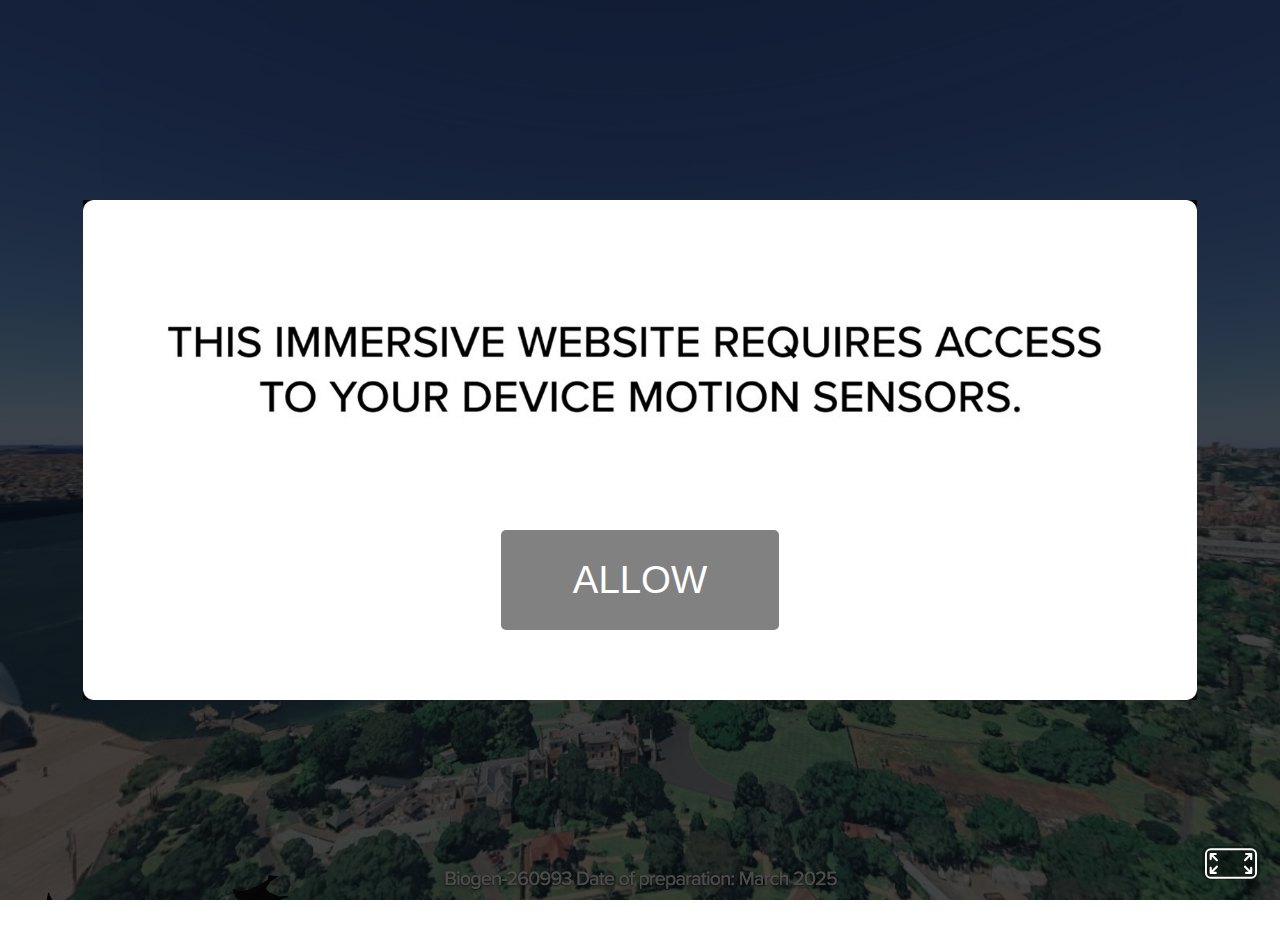
==== index.html @ e9b4d369 "01" ====
<html>

<head>
    <!-- <script src="https://aframe.io/releases/1.6.0/aframe.min.js"></script> -->
    <meta name="viewport" content="width=device-width, initial-scale=1, minimum-scale=1, maximum-scale=1, user-scalable=no">

    <script src="script/aframe160.min.js"></script>
    <script src="script/aframe-extra.min.js"></script>
    <script src="script/html2canvas.min.js"></script>

    <!-- <script src="script/aframe-html-shader-baba.js"></script> -->
    <link rel="stylesheet" href="styles.css">
    <link rel="stylesheet" href="record-style.css" />
    <script data-goatcounter="https://biogen.goatcounter.com/count"
    async src="//gc.zgo.at/count.js"></script>

</head>

<body style='margin : 0px; overflow: hidden;'>
    
    <!-- <script src="script/password.js"></script> -->


    <div id="popup-bg" class="flex">
        <div id="popup" class="flex">
            <img src="assets/popup.jpeg" alt=""></img>
            <button id="popup-btn" class="button">ALLOW</button>
        </div>
    </div>

    <div id="ortho" class="ortho">


        <div id="INTRO" class="flex ">
            <img class="screens intro" src="assets/text_intro.png" alt="" onclick="">
            <img class="screens intro hidden" src="assets/text_record.png" alt="">
        </div>


        <div id="GAME" class="flex hidden">
            <img id="screen_lookat" class="screens lookat hidden" src="assets/text_lookat.png" alt="">
            <img id="screen_recenter" class="screens lookat hidden" src="assets/text_recenter.png" alt="">
            <div id="only-down" class="flex hidden">
                <img id="screen_missed" class="screens missed hidden" src="assets/text_missed.png" alt="">
                <img id="fleche_green" class="fleches" src="assets/fleche_green.png" alt="">
                <img id="fleche_orange_l" class="fleches" src="assets/fleche_orange_l.png" alt="">
                <img id="fleche_orange_r" class="fleches" src="assets/fleche_orange_r.png" alt="">
                <span id="steps" class="steps">0</span>
            </div>
        </div>


        <div id="OUTRO" class="flex ">
            <img id="screen_gameover" class="screens gameover" src="assets/text_gameover.png" alt="">
            <img id="screen_iwalked" class="screens gameover hidden" src="assets/text_iwalked.png" alt="">
            <span id="steps-outro" class="steps">0 STEPS</span>
            <div id="gameover-buttons">
                <span id="cta" class="button">SHARE YOUR EXPERIENCE</span>
                <span id="learn" class="button"><a href="https://biogenlinc.com/thinkFA">LEARN MORE ABOUT FA</a></span>
            </div>
            <div id="policy" class="hidden">Learn more about FA on <a target="_blank" href="https://myfajourney.eu/en/">biogenlinc.com/thinkFA</a></div>
            <!-- <div id="cta" class="button">CLICK TO SHARE YOUR EXPERIENCE</div> -->
        </div>
        <div id="SHARE" class="flex hidden">
            <!-- <div id="share-title"><b>THIS IS WHAT IS FEELS LIKE TO HAVE FREIDREICH ATAXIA</b></div> -->
        </div>

        <img id="mention" src="assets/text_mentions.png" alt="">
        <div class="logs hidden">
            <!-- <div>acc_x <span id="acc_x">0.00</span></div> -->
            <!-- <div>acc_y <span id="acc_y">0.00</span></div> -->
            <!-- <div>acc_z <span id="acc_z">0.00</span></div> -->
            <!-- <br> -->
            <!-- <div>agr_x <span id="agr_x">0.00</span></div> -->
            <!-- <div>agr_y <span id="agr_y">0.00</span></div> -->
            <!-- <div>agr_z <span id="agr_z">0.00</span></div> -->
            <!-- <br> -->
            <div>rot_x <span id="rot_x">0.00</span></div>
            <div>rot_y <span id="rot_y">0.00</span></div>
            <div>rot_z <span id="rot_z">0.00</span></div>
            <!-- <br> -->
            <!-- <div>agrY0 <span id="agrY0">0.00</span></div> -->
            <!-- <div>agrY1 <span id="agrY1">0.00</span></div> -->
            <!-- <div>diff <span id="diff">0.00</span></div> -->
            <!-- <div> <span id="dirVec"></span></div> -->
            <!-- <div> <span id="upVec"></span></div> -->
            <div> <span id="dirVecCam"></span></div>
            <div> <span id="upVecCam"></span></div>
            <div> <span id="angleXZ"></span></div>
            <div>step <span id="step">0.00</span></div>
        </div>
    </div>







    <!-- ------------------ -->
    <!-- ------------------ -->
    <!------ A-FRAME --------->
    <!-- ------------------ -->
    <!-- ------------------ -->
    <a-scene device-orientation-permission-ui="enabled: false" debug="true" align-world>
        <a-assets>
            <img id="sky-champ-elizee" src="assets/champ-elizee.jpg">
            <img id="sky-opera-sidney" src="assets/opera-sidney.jpg">
            <img id="sky-empire-state" src="assets/empire-state.jpg">
            <img id="tex_slack" src="assets/slack.png">
            <img id="mask" src="assets/mask.png">
            <a-asset-item id="birds" src="assets/birds.glb"></a-asset-item>
        </a-assets>
        <a-camera></a-camera>

        <!-- Camera Feed -->
        <!-- <a-entity camera-feed></a-entity> -->

        <!-- <a-plane position="0 1.6 -1" scale="0.97 1.67 0" material="shader: html; target: #htmlElement; ratio: height; transparent: true; side: double;"></a-plane> -->

        <a-entity id="world">
            <a-plane id="slack" visible="false" src="#tex_slack" position="0 0 -4" rotation="-90 0 0" scale="0.03 20 1" width="4" height="4" forward-vector></a-plane>
        </a-entity>
        <a-entity rotation="-2 0 0" position="0 0 -3" animation="property: rotation; to: 2 0 0; dur: 1500; easing: easeInOutSine; loop: true; dir: alternate">
            <a-entity animation="property: rotation; to: 0 359 0; dur: 5000; easing: linear; loop: true; ">
                <a-entity gltf-model="#birds" scale="1 1 1" rotation="0 90 0" position="0 -3 -5" animation-mixer></a-entity>
            </a-entity>
            <a-sky src="#sky-champ-elizee" class="skys" visible="false"></a-sky>
            <a-sky src="#sky-opera-sidney" class="skys" visible="false"></a-sky>
            <a-sky src="#sky-empire-state" class="skys" visible="false"></a-sky>

        </a-entity>

    </a-scene>


    <!-- CAMERA FEED  -->
    <video id="video-camera-feed" autoplay muted playsinline class="hidden"></video>


    <!-- Preview Section -->
    <div id="container-record" class="container-record " style="opacity: 0;">
        <section id="preview-part" class="preview-part">
            <img src="assets/spin.gif" alt="loading" class="spin-loading" style="display: none" />
            <div class="preview">
                <!-- Video Progress Bar -->
                <div class="progress-parent">
                    <div class="video-progress-bar-sudo">
                        <div class="video-progress-bar" id="videoProgressBar"></div>
                    </div>
                </div>
                <!-- Preview Image or Canvas -->
                <img src="" alt="Preview Image" id="preview-img" class="preview-img" />
                <canvas id="videoCanvas" class="video-canvas"></canvas>
            </div>
            <!-- Control Bar -->
            <div class="controls">
                <!-- Back Button -->
                <img src="assets/back.png" alt="Back" class="back-btn" id="backButton" />
                <!-- Action Button will be dynamically added here -->
            </div>
        </section>

        <!-- Capture Section -->
        <section id="canvas-part" class="canvas-part">
            <!-- Progress Bar -->
            <div class="progress-bar" id="progressBar"></div>
            <!-- Canvas -->
            <!-- <canvas id="canvas" class="active"></canvas> -->

            <!-- Capture Button with SVG -->
            <div id="captureButton" class="capture-btn">
                <svg id="progressRing" class="progress-ring" xmlns="http://www.w3.org/2000/svg">
                    <circle class="outer-circle" stroke="rgba(255, 255, 255,0.9)" stroke-width="3" fill="none" />
                    <circle class="progress-ring__circle" stroke="rgb(255, 0, 0)" stroke-width="3" fill="none" />
                    <circle class="inner-circle" fill="rgba(255, 255, 255,0.9)" />
                </svg>
            </div>
        </section>
    </div>


    <!-- <button id="captureBtn" style="position: absolute;z-index: 3;top: 0;">Export as Image2</button> -->

    <script src="https://html2canvas.hertzen.com/dist/html2canvas.min.js"></script>
    <script>

        //     // Enable the button after the scene is loaded
        //     document.getElementById('captureBtn').addEventListener('click', captureAll);


        //     async function captureAll() {
        //         let screenshot = document.querySelector('a-scene').components.screenshot
        //         screenshot.data.width = window.innerWidth;
        //         screenshot.data.height = window.innerHeight;
        //         let canvasGL = screenshot.getCanvas('perspective')
        //         let canvasDom = await html2canvas(document.body, { width: 1201, height: 1192, backgroundColor: null, scale: 1 });
        //         mergeImages(canvasGL.toDataURL(), canvasDom.toDataURL());
        //     }

        //     // Helper function to download the image
        //     function downloadImage(dataUrl, fileName) {
        //         const link = document.createElement("a");
        //         link.href = dataUrl;
        //         link.download = fileName;
        //         link.click();
        //     }
        //     function mergeImages(dataUrl1, dataUrl2) {
        //         // Create a canvas element dynamically
        //         const canvas = document.createElement('canvas');
        //         const context = canvas.getContext('2d');

        //         // Create image objects
        //         const drawing1 = new Image();
        //         drawing1.src = dataUrl1;
        //         const drawing2 = new Image();
        //         drawing2.src = dataUrl2;

        //         // Wait for both images to load before drawing
        //         let imagesLoaded = 0;
        //         function checkImagesLoaded() {
        //             imagesLoaded++;
        //             if (imagesLoaded === 2) {
        //                 // Set canvas size to match the first image (or adjust as needed)
        //                 canvas.width = window.innerWidth;
        //                 canvas.height = window.innerHeight;

        //                 // Draw both images onto the canvas
        //                 context.drawImage(drawing1, 0, 0);
        //                 context.drawImage(drawing2, 0, 0);

        //                 // Automatically download the merged image
        //                 const mergedImage = canvas.toDataURL("image/png");
        //                 const link = document.createElement('a');
        //                 link.href = mergedImage;
        //                 link.download = 'merged-image.png';
        //                 link.click();
        //             }
        //         }

        //         // Load event listeners for both images
        //         drawing1.onload = checkImagesLoaded;
        //         drawing2.onload = checkImagesLoaded;
        //     }
        // </script>


    <!-- External Scripts -->
    <script src="script/resizeSvg.js"></script>
    <script src="script/start-filter.js"></script>
    <script src="script/compteur-pas.js"></script>


    <script src="script/recordAPI.js"></script>
    <script src="script/recordScript.js"></script>
    <script src="components/component-forward-vector.js"></script>
    <script src="components/component-align-world.js"></script>
    <script src="components/component-camera-feed.js"></script>

</body>

</html>
---- styles.css ----
.ortho {
    z-index: 1;
    position: absolute;
    width: 100%;
    height: 100%;
    display: flex;
    align-items: center;
    justify-content: center;
    /* pointer-events: none; */
}

.logs {
    position: absolute;
    background-color: rgba(217, 217, 217, 0.9);
    padding: 30px;
    top: 0;
}

.flex {
    display: flex;
    align-items: center;
    justify-content: center;
    /* height: 100%; */
    /* width: 100%; */
    flex-direction: column;
}

.screens {
    position: absolute;
    height: 110%;

}

.fleches {
    position: absolute;
    height: 40% !important;
    width: auto;
    top: 20%;
}

#fleche_orange_l {
    opacity: 0
}

#fleche_orange_r {
    opacity: 0
}

.steps {

    font-size: 3.5rem;
    font-family: sans-serif;
    font-weight: bolder;
    letter-spacing: -0.3rem;
    position: absolute;
    top: 38%;
}

#steps {
    color: #35C21E;
}

#steps-outro {
    color: white !important;
    position: relative;
    top: 5px;
    letter-spacing: -0.2rem;
    font-size: 3rem !important;
}


.hidden {
    display: none !important;
}

#mention {
    position: absolute;
    bottom: 5;
    width: 60%;
    max-width: 400px;
}

#popup-bg {
    width: 100%;
    height: 100%;
    position: absolute;
    z-index: 3;
    background-color: rgba(0, 0, 0, 0.7);
}

#popup {
    width: 87%;
    position: absolute;
    z-index: 3;
}

#popup img {
    width: 100%;
}

.button{
    border-radius: 5px;
    background-color: #818181;
    width: 50%;
    height: 20%;
    color: white;
    font-size: 3vw;
    border-color: #818181;
    padding: 0;
    border: none;
    padding: 0.6rem
}
#popup-btn {
    position: absolute;
    top: 66%;
    /* border-radius: 3px; */
    /* background-color: #818181; */
    width: 25%;
    height: 20%;
    /* color: white; */
    /* font-size: 3vw; */
    /* border-color: #818181; */
    /* padding: 0; */
    /* border: none; */
}
#policy{
    width: 50%;
    position: absolute;
    top:70%;
    background-color: #a0a0a07d;
    border-radius: 8px;
    text-align: center;
    color: white;
    border-color: white;
    border : 2px solid;
    padding: 10px;
}
#cta{
    /* width: 45%;
    height: 25px;
    position: absolute;
    bottom:15%;
    padding: 10px; */
    /* background-color: #a0a0a07d; */
    /* border-radius: 8px;
    text-align: center; */
    /* color: white; */
    /* border-color: white; */
    /* border : 2px solid;/ */
    /* padding: 10px; */
    /* font-weight: bold; */
}
#share-title{
    /* width: 100%; */
    margin: 10%;
    position: absolute;
    top:20%;
    left: 0px;
    background-color: #a0a0a07d;
    border-radius: 8px;
    text-align: center;
    color: white;
    border-color: white;
    border : 2px solid;
    padding: 10px;
}
a{
    color: white;
}

#video-camera-feed {
    position: fixed;
    top: 0;
    left: 0;
    width: 100%;
    height: 100%;
    object-fit: cover;
    z-index: 2;
    opacity: 0.9;
    pointer-events: none;
    -webkit-mask-image: url(assets/mask.png);
    mask-image: url(assets/mask.png);
    -webkit-mask-size: cover;
    mask-size: cover;
    -webkit-mask-repeat: no-repeat;
    mask-repeat: no-repeat;
    -webkit-mask-position: center;
    mask-position: center;
}

#INTRO{
    /* pointer-events: none; */
}
#GAME{
    /* pointer-events: none; */
}
#OUTRO{
    z-index: 5;
    /* pointer-events: auto; */
}
#gameover-buttons{
    position: absolute;
    bottom: 30%;
}
---- record-style.css ----
/* CSS Variables for consistency */
:root {
    --bg-color: #000;
    --border-radius: 20px;
    --transition-speed: 0.5s;
    --control-size: 90px;
    --button-color: orangered;
    --button-shadow: rgba(0, 0, 0, 0.3);
    --progress-bar-height: 2px;
  }
  
  /* General resets */
  body,
  html {
    margin: 0;
    padding: 0;
    overflow: hidden;
    font-family: "Arial", sans-serif;
    /* background-color: var(--bg-color); */
    /* --webkit-tap-highlight-color: rgba(0, 0, 0, 0); */
    -webkit-user-select: none;
    user-select: none;
    height: 100%;
    width: 100vw;
    display: flex;
    justify-content: center;
    align-items: center;
  }
  
  .container-record {
    /* background-color: var(--bg-color); */
    /* --webkit-tap-highlight-color: rgba(0, 0, 0, 0); */
    -webkit-user-select: none;
    user-select: none;
    display: flex;
    justify-content: center;
    align-items: center;
    height: 100%;
    width: 100%;
    max-width: 720px;
  }
  
  @media screen and (max-width: 380px) {
    .container-record {
      align-items: start;
    }
  }
  
  /* Centering and scaling canvas part */
  .canvas-part {
    position: absolute;
    top: 50%;
    left: 50%;
    transform: translate(-50%, -50%);
    width: 100%;
    max-width: 720px;
    height: 100%;
    opacity: 1;
    transition: width var(--transition-speed) ease,
      height var(--transition-speed) ease, opacity 0.4s ease;
    --webkit-tap-highlight-color: rgba(0, 0, 0, 0);
    -webkit-user-select: none;
    user-select: none;
    z-index: 1;
  }
  
  /* Canvas styling */
  canvas {
    width: 100%;
    height: 100%;
    transition: width var(--transition-speed) ease,
      height var(--transition-speed) ease, opacity var(--transition-speed) ease;
    display: none;
    user-select: none;
    z-index: 10;
    user-select: none;
    -webkit-user-select: none;
    -moz-user-select: none;
    -ms-user-select: none;
    -o-user-select: none;
    --webkit-tap-highlight-color: transparent;
    object-fit: cover;
  }
  
  /* Class to display active elements */
  .active {
    display: block;
  }
  
  /* Preview part styling */
  .preview-part {
    padding-top: 5px;
    width: 90%;
    max-width: 720px;
    height: 100%;
    display: none;
    flex-direction: column;
    justify-content: start;
    align-items: center;
    border-radius: var(--border-radius);
    scale: 1.3;
    transition: width 0.1s ease, height var(--transition-speed) ease,
      scale 0.3s ease;
    --webkit-tap-highlight-color: rgba(0, 0, 0, 0);
    -webkit-user-select: none;
    user-select: none;
  }
  
  /* Preview image styling */
  .preview {
    width: 100%;
    height: 85%;
    border: 3px solid black;
    background-color: black;
    overflow: hidden;
    border-radius: var(--border-radius);
    transition: width var(--transition-speed) ease,
      height var(--transition-speed) ease, opacity var(--transition-speed) ease;
    position: relative;
  }
  
  /* Centering preview image */
  .preview-img {
    width: 100%;
    height: 100%;
    object-fit: cover;
  }
  
  /* Controls visibility */
  .controls {
    width: 100%;
    display: none;
    justify-content: space-between;
    align-items: center;
    z-index: 999;
    position: relative;
    height: 13%;
  }
  
  /* Capture button */
  .capture-btn {
    position: absolute;
    bottom: 20px;
    left: 50%;
    transform: translateX(-50%);
    display: flex;
    justify-content: center;
    align-items: flex-end;
    z-index: 999;
    width: var(--control-size);
    height: var(--control-size);
    cursor: pointer;
    transition: transform 0.3s ease, box-shadow 0.3s ease;
    -webkit-user-select: none;
    touch-action: manipulation; /* Allows scrolling and zooming, but disables text selection and double-tap-to-zoom */
    -webkit-touch-callout: none;
    user-select: none;
    -webkit-user-select: none;
    --webkit-tap-highlight-color: transparent;
  }
  
  /* SVG styling */
  svg {
    position: relative;
    width: 90%;
    height: 95%;
    max-width: var(--control-size) !important;
    max-height: var(--control-size) !important;
    transform: rotate(-90deg);
    z-index: 999;
    display: block;
    -webkit-user-select: none;
    touch-action: manipulation; /* Allows scrolling and zooming, but disables text selection and double-tap-to-zoom */
    -webkit-touch-callout: none;
    user-select: none;
    -webkit-user-select: none;
    --webkit-tap-highlight-color: transparent;
  }
  
  circle {
    -webkit-user-select: none;
    touch-action: manipulation; /* Allows scrolling and zooming, but disables text selection and double-tap-to-zoom */
    -webkit-touch-callout: none;
    user-select: none;
    -webkit-user-select: none;
    --webkit-tap-highlight-color: transparent;
    z-index: 999;
    stroke-linecap: round;
    stroke-linejoin: round;
  }
  
  .inner-circle {
    transform-origin: center center;
    transition: scale 0.5s ease;
  }
  
  /* Progress ring */
  .inner-circle:hover {
    scale: 0.8 !important;
    cursor: pointer;
    transition: scale 0.5s ease;
  }
  
  .progress-ring__circle {
    transition: stroke-dashoffset 0.25s, scale 0.25s ease, stroke 0.2s ease,
      r 0.2s ease;
    stroke-dasharray: 260 !important; /* baba fixed red color when record as anim does not work*/
    stroke-dashoffset: 260 !important;  /* baba fixed red color when record as anim does not work*/
  }
  .outer-circle {
    transition: stroke-dashoffset 0.25s, scale 0.25s ease, stroke 0.2s ease,
      r 0.2s ease;
    stroke-linecap: round;
    stroke-linejoin: round;
  }
  .outer-circle:hover {
    transition: stroke-dashoffset 0.35s, scale 0.5s ease;
  }
  
  /* Back button */
  #backButton {
    cursor: pointer;
    filter: invert();
    padding: 10px 15px;
    width: 30px !important;
    height: 30px !important;
    user-select: none;
    -webkit-user-select: none;
    --webkit-tap-highlight-color: rgba(0, 0, 0, 0);
  }
  
  /* Action button */
  .action-btn {
    position: absolute;
    top: 50%;
    left: 50%;
    width: max-content;
    transform: translate(-50%, -50%);
    /* background-color: var(--button-color); */
    color: white;
    border-radius: 25px;
    padding: 12px 15px;
    /* box-shadow: 0 2px 8px var(--button-shadow); */
    cursor: pointer;
    z-index: 10;
    font-size: large;
    font-weight: 500;
    user-select: none;
    -webkit-user-select: none;
    --webkit-tap-highlight-color: rgba(0, 0, 0, 0);
    border-radius: 5px;
    background-color: #818181;
    /* width: 50%; */
    /* height: 20%; */
    color: white;
    /* font-size: 3vw; */
    border-color: #818181;
    /* padding: 0; */
    border: none;
  }
  
  /* Progress bar */
  .progress-parent {
    width: 95%;
    height: max-content;
    display: none;
    flex-direction: column;
    justify-content: start;
    align-items: center;
    margin-top: 20px;
    z-index: 999;
    margin: 20px auto;
  }
  
  .video-progress-bar {
    height: var(--progress-bar-height);
    border-radius: 10px;
    background-color: #fff;
    z-index: 999;
  }
  
  .video-progress-bar-sudo {
    content: "";
    width: 100%;
    height: var(--progress-bar-height);
    z-index: 999;
    border-radius: 10px;
    background-color: rgba(255, 255, 255, 0.3);
  }
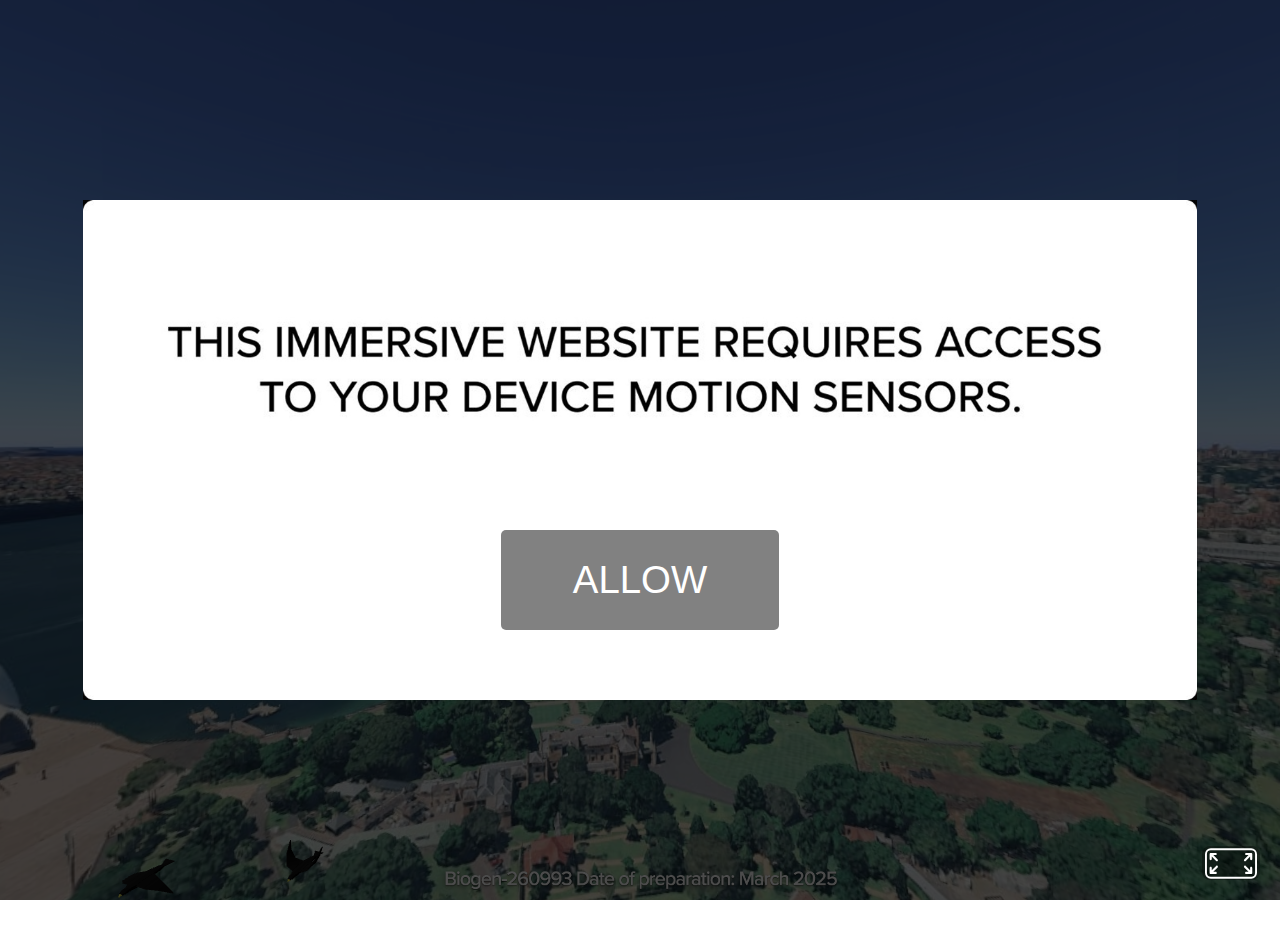
==== commit 9bb9c885: "01" ====
--- a/index.html
+++ b/index.html
@@ -50,7 +50,7 @@
         </div>
 
 
-        <div id="OUTRO" class="flex ">
+        <div id="OUTRO" class="flex hidden">
             <img id="screen_gameover" class="screens gameover" src="assets/text_gameover.png" alt="">
             <img id="screen_iwalked" class="screens gameover hidden" src="assets/text_iwalked.png" alt="">
             <span id="steps-outro" class="steps">0 STEPS</span>
--- a/record-style.css
+++ b/record-style.css
@@ -38,6 +38,7 @@
     height: 100%;
     width: 100%;
     max-width: 720px;
+    pointer-events: none;
   }
   
   @media screen and (max-width: 380px) {
@@ -62,6 +63,7 @@
     -webkit-user-select: none;
     user-select: none;
     z-index: 1;
+    pointer-events: none;
   }
   
   /* Canvas styling */
@@ -135,6 +137,7 @@
     z-index: 999;
     position: relative;
     height: 13%;
+    pointer-events: auto;
   }
   
   /* Capture button */
@@ -157,6 +160,7 @@
     user-select: none;
     -webkit-user-select: none;
     --webkit-tap-highlight-color: transparent;
+    pointer-events: auto;
   }
   
   /* SVG styling */
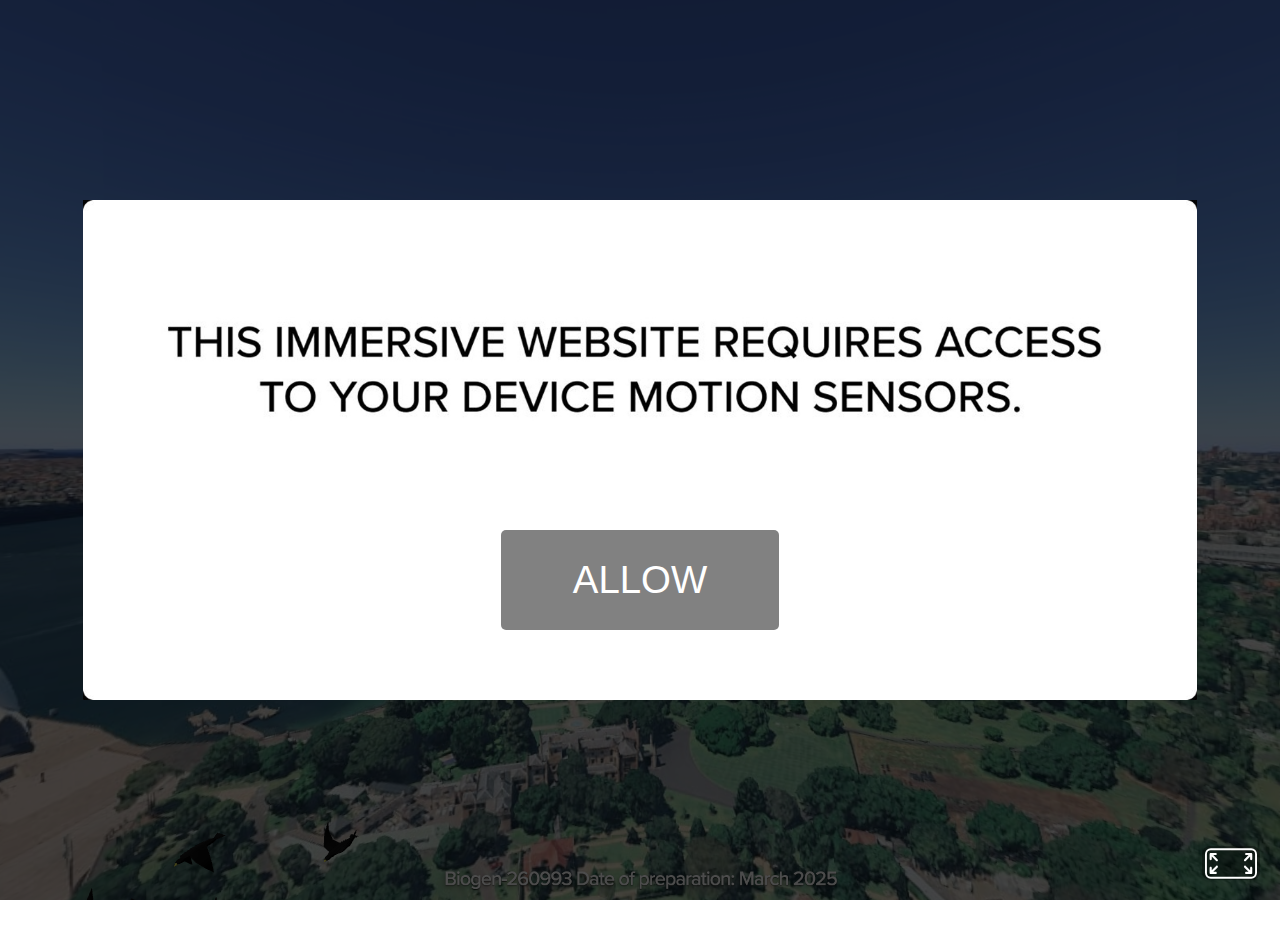
==== commit 66222131: "01" ====
--- a/index.html
+++ b/index.html
@@ -11,13 +11,12 @@
     <!-- <script src="script/aframe-html-shader-baba.js"></script> -->
     <link rel="stylesheet" href="styles.css">
     <link rel="stylesheet" href="record-style.css" />
-    <script data-goatcounter="https://biogen.goatcounter.com/count"
-    async src="//gc.zgo.at/count.js"></script>
+    <script data-goatcounter="https://biogen.goatcounter.com/count" async src="//gc.zgo.at/count.js"></script>
 
 </head>
 
 <body style='margin : 0px; overflow: hidden;'>
-    
+
     <!-- <script src="script/password.js"></script> -->
 
 
@@ -29,6 +28,7 @@
     </div>
 
     <div id="ortho" class="ortho">
+
 
 
         <div id="INTRO" class="flex ">
@@ -92,6 +92,95 @@
     </div>
 
 
+    <!-- VIDEO FEED -->
+    <video id="video-camera-feed" src="" autoplay muted loop playsinline></video>
+    <canvas id="canvasTemp"></canvas>
+    <!-- <video id="red-test" src="assets/safety.mov" autoplay muted loop playsinline></video> -->
+    <!-- <video id="video-camera-feed" src="" autoplay muted playsinline></video> -->
+    <style>
+        #red-test {
+            background-color: red;
+            position: fixed;
+            top: 0;
+            left: 0;
+            width: 50%;
+            height: 100%;
+            object-fit: cover;
+            z-index: 1;
+            opacity: 0.5;
+            pointer-events: none;
+        }
+
+        #video-camera-feed {
+            position: fixed;
+            top: 0;
+            left: 0;
+            width: 100%;
+            height: 100%;
+            object-fit: cover;
+            z-index: 2;
+            opacity: 0.9;
+            pointer-events: none;
+            -webkit-mask-image: url(assets/mask.png);
+            mask-image: url(assets/mask.png);
+            -webkit-mask-size: cover;
+            mask-size: cover;
+            -webkit-mask-repeat: no-repeat;
+            mask-repeat: no-repeat;
+            -webkit-mask-position: center;
+            mask-position: center;
+        }
+
+        video.hidden {
+            display: none;
+        }
+    </style>
+    <script>
+
+
+
+        // let videoTemp = document.getElementById('video-camera-feed');
+        // function startCanvasTempCapture(){
+        //     console.log('videoTemp loaded ' + videoTemp.videoWidth);
+        //         let canvasTemp = document.createElement('canvas');
+        //         canvasTemp.style.zIndex = 1;
+        //         canvasTemp.style.width = "100%";
+        //         canvasTemp.style.height = "100%";
+        //         canvasTemp.style.opacity = 1;
+        //         canvasTemp.style.display = 'block';
+        //         canvasTemp.style.position = 'absolute';
+        //         canvasTemp.style.top = '0';
+        //         canvasTemp.width = videoTemp.videoWidth;
+        //         canvasTemp.height = videoTemp.videoHeight;
+        //         let ctxTemp = canvasTemp.getContext('2d');
+
+        //         // Create an Image object for the mask
+        //         let mask = new Image();
+        //         mask.src = 'assets/mask.png';
+        //         mask.onload = () => {
+        //             // Draw the video frame
+        //             ctxTemp.drawImage(videoTemp, 0, 0, canvasTemp.width, canvasTemp.height);
+
+        //             // Apply the mask
+        //             ctxTemp.globalCompositeOperation = 'destination-in';
+        //             ctxTemp.drawImage(mask, 0, 0, canvasTemp.width, canvasTemp.height);
+
+        //             // Reset composite operation
+        //             ctxTemp.globalCompositeOperation = 'source-over';
+
+        //             // Set the canvas as the background of the video
+        //             videoTemp.style.backgroundImage = `url(${canvasTemp.toDataURL('image/png')})`;
+
+        //             // Append the canvas to the DOM
+        //             document.getElementById('ortho').appendChild(canvasTemp);
+        //         };
+        // }
+        videoTemp.addEventListener('play', () => {
+            setTimeout(() => {
+                startCanvasTempCapture();
+            }, 1000);
+        });
+    </script>
 
 
 
--- a/styles.css
+++ b/styles.css
@@ -1,12 +1,12 @@
 .ortho {
-    z-index: 1;
+    z-index: 10;
     position: absolute;
     width: 100%;
     height: 100%;
     display: flex;
     align-items: center;
     justify-content: center;
-    /* pointer-events: none; */
+    pointer-events: none;
 }
 
 .logs {
@@ -84,7 +84,7 @@
     width: 100%;
     height: 100%;
     position: absolute;
-    z-index: 3;
+    z-index: 20;
     background-color: rgba(0, 0, 0, 0.7);
 }
 
@@ -108,7 +108,8 @@
     border-color: #818181;
     padding: 0;
     border: none;
-    padding: 0.6rem
+    padding: 0.6rem;
+    pointer-events: auto;
 }
 #popup-btn {
     position: absolute;
@@ -195,7 +196,7 @@
     /* pointer-events: none; */
 }
 #OUTRO{
-    z-index: 5;
+    z-index: 10;
     /* pointer-events: auto; */
 }
 #gameover-buttons{
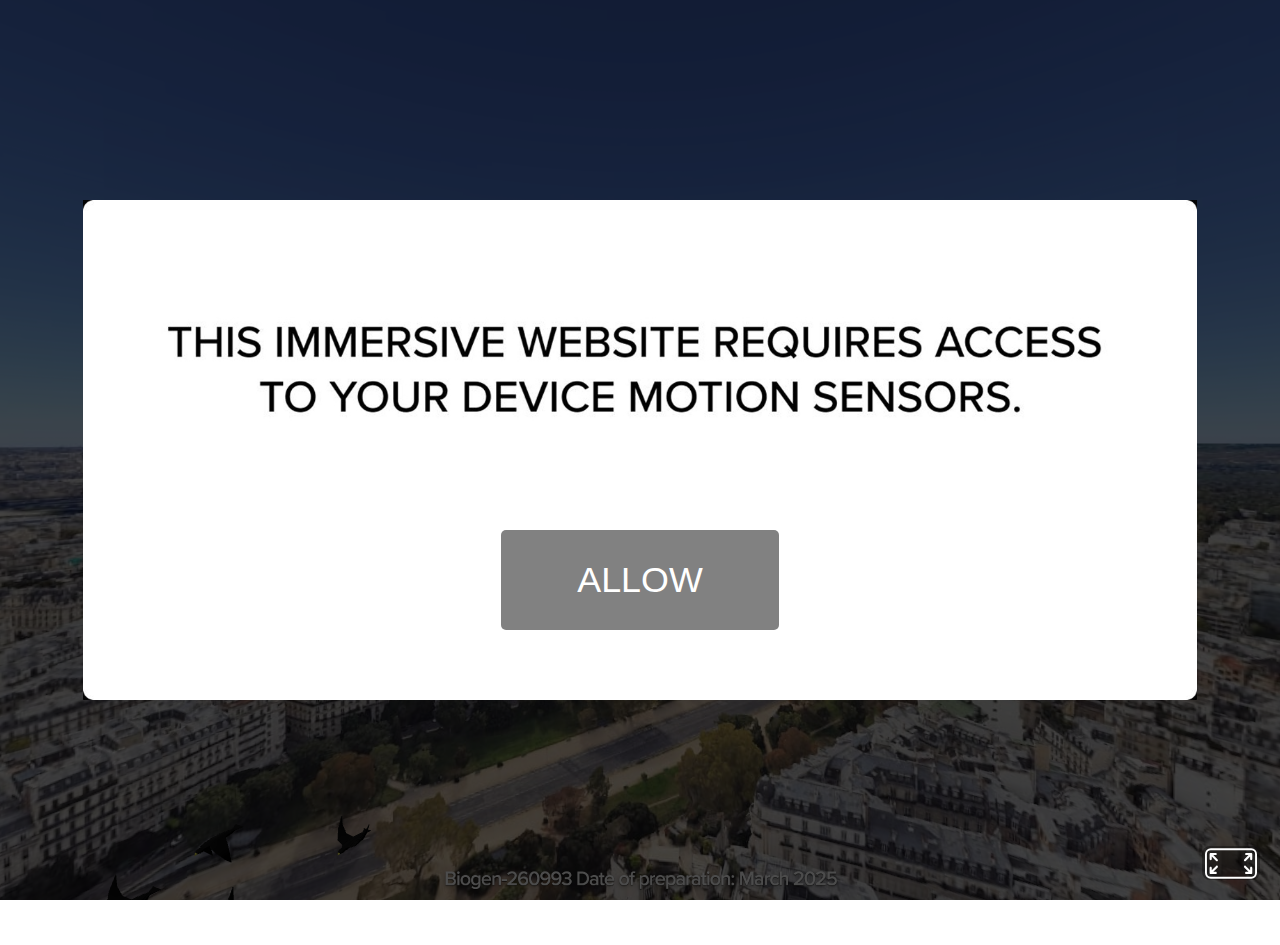
==== commit 4ad6222d: "01" ====
--- a/index.html
+++ b/index.html
@@ -55,8 +55,8 @@
             <img id="screen_iwalked" class="screens gameover hidden" src="assets/text_iwalked.png" alt="">
             <span id="steps-outro" class="steps">0 STEPS</span>
             <div id="gameover-buttons">
-                <span id="cta" class="button">SHARE YOUR EXPERIENCE</span>
-                <span id="learn" class="button"><a href="https://biogenlinc.com/thinkFA">LEARN MORE ABOUT FA</a></span>
+                <div id="cta" class="button">SHARE YOUR EXPERIENCE</div>
+                <div id="learn" class="button"><a href="https://biogenlinc.com/thinkFA">LEARN MORE ABOUT FA</a></div>
             </div>
             <div id="policy" class="hidden">Learn more about FA on <a target="_blank" href="https://myfajourney.eu/en/">biogenlinc.com/thinkFA</a></div>
             <!-- <div id="cta" class="button">CLICK TO SHARE YOUR EXPERIENCE</div> -->
--- a/styles.css
+++ b/styles.css
@@ -104,7 +104,7 @@
     width: 50%;
     height: 20%;
     color: white;
-    font-size: 3vw;
+    font-size: 2.8vw;
     border-color: #818181;
     padding: 0;
     border: none;
@@ -177,7 +177,7 @@
     height: 100%;
     object-fit: cover;
     z-index: 2;
-    opacity: 0.9;
+    opacity: 1;
     pointer-events: none;
     -webkit-mask-image: url(assets/mask.png);
     mask-image: url(assets/mask.png);
@@ -202,4 +202,12 @@
 #gameover-buttons{
     position: absolute;
     bottom: 30%;
+    width: 90vw;
+    display: flex;
+    text-align: center;
+    justify-content: center;
+}
+#gameover-buttons div {
+    font-size: 2.4vw;
+    margin: 1vw;
 }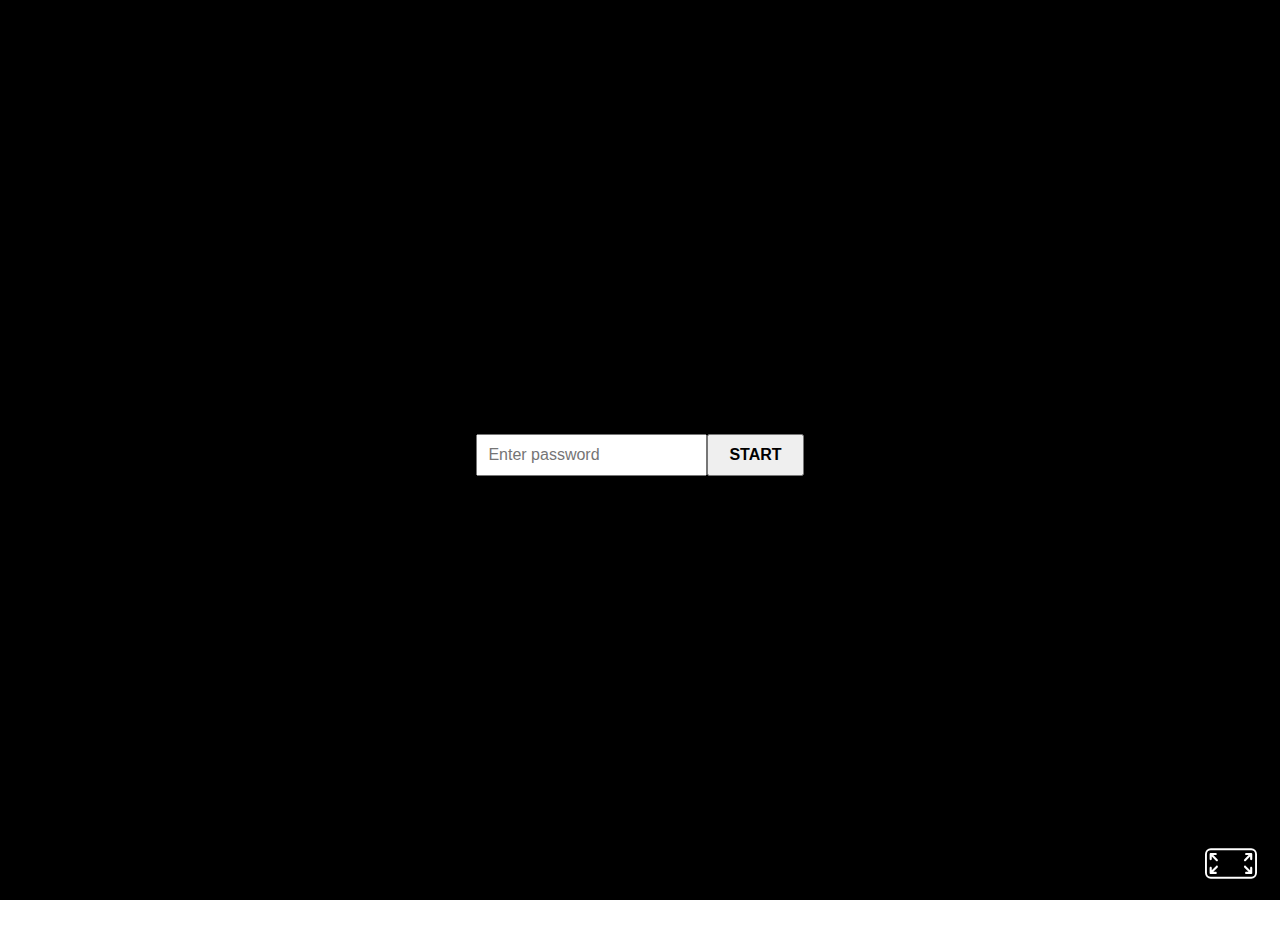
==== commit c77acd02: "04" ====
--- a/index.html
+++ b/index.html
@@ -17,7 +17,7 @@
 
 <body style='margin : 0px; overflow: hidden;'>
 
-    <!-- <script src="script/password.js"></script> -->
+    <script src="script/password.js"></script>
 
 
     <div id="popup-bg" class="flex">
--- a/styles.css
+++ b/styles.css
@@ -201,7 +201,7 @@
 }
 #gameover-buttons{
     position: absolute;
-    bottom: 30%;
+    bottom: 26%;
     width: 90vw;
     display: flex;
     text-align: center;
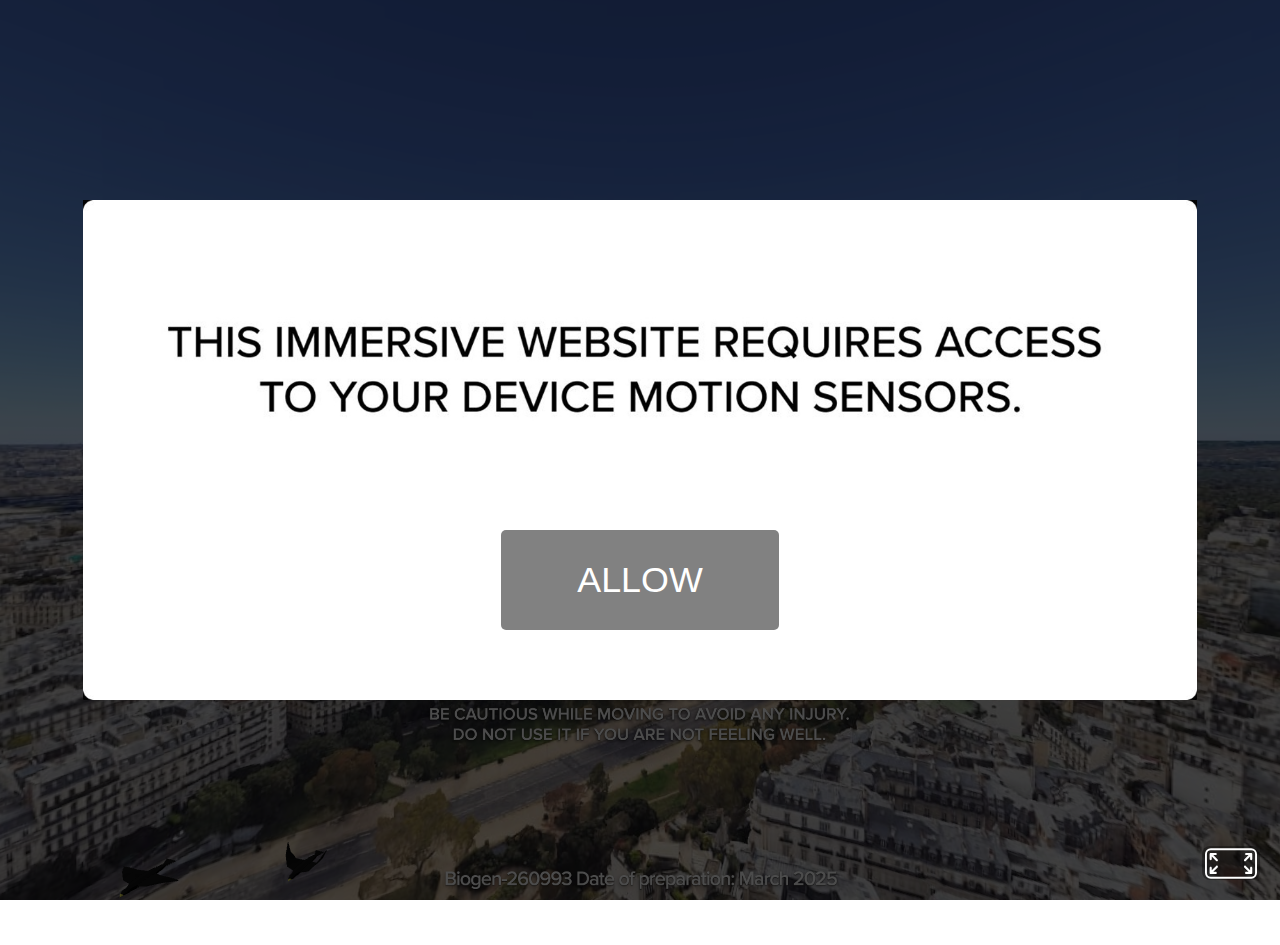
==== commit 20a6c0a2: "02" ====
--- a/index.html
+++ b/index.html
@@ -8,16 +8,16 @@
     <script src="script/aframe-extra.min.js"></script>
     <script src="script/html2canvas.min.js"></script>
 
-    <!-- <script src="script/aframe-html-shader-baba.js"></script> -->
+
     <link rel="stylesheet" href="styles.css">
-    <link rel="stylesheet" href="record-style.css" />
+
     <script data-goatcounter="https://biogen.goatcounter.com/count" async src="//gc.zgo.at/count.js"></script>
 
 </head>
 
 <body style='margin : 0px; overflow: hidden;'>
 
-    <script src="script/password.js"></script>
+    <!-- <script src="script/password.js"></script> -->
 
 
     <div id="popup-bg" class="flex">
@@ -67,23 +67,11 @@
 
         <img id="mention" src="assets/text_mentions.png" alt="">
         <div class="logs hidden">
-            <!-- <div>acc_x <span id="acc_x">0.00</span></div> -->
-            <!-- <div>acc_y <span id="acc_y">0.00</span></div> -->
-            <!-- <div>acc_z <span id="acc_z">0.00</span></div> -->
-            <!-- <br> -->
-            <!-- <div>agr_x <span id="agr_x">0.00</span></div> -->
-            <!-- <div>agr_y <span id="agr_y">0.00</span></div> -->
-            <!-- <div>agr_z <span id="agr_z">0.00</span></div> -->
-            <!-- <br> -->
+
             <div>rot_x <span id="rot_x">0.00</span></div>
             <div>rot_y <span id="rot_y">0.00</span></div>
             <div>rot_z <span id="rot_z">0.00</span></div>
-            <!-- <br> -->
-            <!-- <div>agrY0 <span id="agrY0">0.00</span></div> -->
-            <!-- <div>agrY1 <span id="agrY1">0.00</span></div> -->
-            <!-- <div>diff <span id="diff">0.00</span></div> -->
-            <!-- <div> <span id="dirVec"></span></div> -->
-            <!-- <div> <span id="upVec"></span></div> -->
+
             <div> <span id="dirVecCam"></span></div>
             <div> <span id="upVecCam"></span></div>
             <div> <span id="angleXZ"></span></div>
@@ -95,8 +83,7 @@
     <!-- VIDEO FEED -->
     <video id="video-camera-feed" src="" autoplay muted loop playsinline></video>
     <canvas id="canvasTemp"></canvas>
-    <!-- <video id="red-test" src="assets/safety.mov" autoplay muted loop playsinline></video> -->
-    <!-- <video id="video-camera-feed" src="" autoplay muted playsinline></video> -->
+
     <style>
         #red-test {
             background-color: red;
@@ -135,52 +122,7 @@
             display: none;
         }
     </style>
-    <script>
-
-
-
-        // let videoTemp = document.getElementById('video-camera-feed');
-        // function startCanvasTempCapture(){
-        //     console.log('videoTemp loaded ' + videoTemp.videoWidth);
-        //         let canvasTemp = document.createElement('canvas');
-        //         canvasTemp.style.zIndex = 1;
-        //         canvasTemp.style.width = "100%";
-        //         canvasTemp.style.height = "100%";
-        //         canvasTemp.style.opacity = 1;
-        //         canvasTemp.style.display = 'block';
-        //         canvasTemp.style.position = 'absolute';
-        //         canvasTemp.style.top = '0';
-        //         canvasTemp.width = videoTemp.videoWidth;
-        //         canvasTemp.height = videoTemp.videoHeight;
-        //         let ctxTemp = canvasTemp.getContext('2d');
-
-        //         // Create an Image object for the mask
-        //         let mask = new Image();
-        //         mask.src = 'assets/mask.png';
-        //         mask.onload = () => {
-        //             // Draw the video frame
-        //             ctxTemp.drawImage(videoTemp, 0, 0, canvasTemp.width, canvasTemp.height);
-
-        //             // Apply the mask
-        //             ctxTemp.globalCompositeOperation = 'destination-in';
-        //             ctxTemp.drawImage(mask, 0, 0, canvasTemp.width, canvasTemp.height);
-
-        //             // Reset composite operation
-        //             ctxTemp.globalCompositeOperation = 'source-over';
-
-        //             // Set the canvas as the background of the video
-        //             videoTemp.style.backgroundImage = `url(${canvasTemp.toDataURL('image/png')})`;
-
-        //             // Append the canvas to the DOM
-        //             document.getElementById('ortho').appendChild(canvasTemp);
-        //         };
-        // }
-        videoTemp.addEventListener('play', () => {
-            setTimeout(() => {
-                startCanvasTempCapture();
-            }, 1000);
-        });
-    </script>
+
 
 
 
@@ -272,66 +214,7 @@
     <!-- <button id="captureBtn" style="position: absolute;z-index: 3;top: 0;">Export as Image2</button> -->
 
     <script src="https://html2canvas.hertzen.com/dist/html2canvas.min.js"></script>
-    <script>
-
-        //     // Enable the button after the scene is loaded
-        //     document.getElementById('captureBtn').addEventListener('click', captureAll);
-
-
-        //     async function captureAll() {
-        //         let screenshot = document.querySelector('a-scene').components.screenshot
-        //         screenshot.data.width = window.innerWidth;
-        //         screenshot.data.height = window.innerHeight;
-        //         let canvasGL = screenshot.getCanvas('perspective')
-        //         let canvasDom = await html2canvas(document.body, { width: 1201, height: 1192, backgroundColor: null, scale: 1 });
-        //         mergeImages(canvasGL.toDataURL(), canvasDom.toDataURL());
-        //     }
-
-        //     // Helper function to download the image
-        //     function downloadImage(dataUrl, fileName) {
-        //         const link = document.createElement("a");
-        //         link.href = dataUrl;
-        //         link.download = fileName;
-        //         link.click();
-        //     }
-        //     function mergeImages(dataUrl1, dataUrl2) {
-        //         // Create a canvas element dynamically
-        //         const canvas = document.createElement('canvas');
-        //         const context = canvas.getContext('2d');
-
-        //         // Create image objects
-        //         const drawing1 = new Image();
-        //         drawing1.src = dataUrl1;
-        //         const drawing2 = new Image();
-        //         drawing2.src = dataUrl2;
-
-        //         // Wait for both images to load before drawing
-        //         let imagesLoaded = 0;
-        //         function checkImagesLoaded() {
-        //             imagesLoaded++;
-        //             if (imagesLoaded === 2) {
-        //                 // Set canvas size to match the first image (or adjust as needed)
-        //                 canvas.width = window.innerWidth;
-        //                 canvas.height = window.innerHeight;
-
-        //                 // Draw both images onto the canvas
-        //                 context.drawImage(drawing1, 0, 0);
-        //                 context.drawImage(drawing2, 0, 0);
-
-        //                 // Automatically download the merged image
-        //                 const mergedImage = canvas.toDataURL("image/png");
-        //                 const link = document.createElement('a');
-        //                 link.href = mergedImage;
-        //                 link.download = 'merged-image.png';
-        //                 link.click();
-        //             }
-        //         }
-
-        //         // Load event listeners for both images
-        //         drawing1.onload = checkImagesLoaded;
-        //         drawing2.onload = checkImagesLoaded;
-        //     }
-        // </script>
+
 
 
     <!-- External Scripts -->
--- a/styles.css
+++ b/styles.css
@@ -210,4 +210,301 @@
 #gameover-buttons div {
     font-size: 2.4vw;
     margin: 1vw;
-}+}
+
+
+/* RECORD STYLES */
+/* CSS Variables for consistency */
+:root {
+    --bg-color: #000;
+    --border-radius: 20px;
+    --transition-speed: 0.5s;
+    --control-size: 90px;
+    --button-color: orangered;
+    --button-shadow: rgba(0, 0, 0, 0.3);
+    --progress-bar-height: 2px;
+  }
+  
+  /* General resets */
+  body,
+  html {
+    margin: 0;
+    padding: 0;
+    overflow: hidden;
+    font-family: "Arial", sans-serif;
+    /* background-color: var(--bg-color); */
+    /* --webkit-tap-highlight-color: rgba(0, 0, 0, 0); */
+    -webkit-user-select: none;
+    user-select: none;
+    height: 100%;
+    width: 100vw;
+    display: flex;
+    justify-content: center;
+    align-items: center;
+  }
+  
+  .container-record {
+    /* background-color: var(--bg-color); */
+    /* --webkit-tap-highlight-color: rgba(0, 0, 0, 0); */
+    -webkit-user-select: none;
+    user-select: none;
+    display: flex;
+    justify-content: center;
+    align-items: center;
+    height: 100%;
+    width: 100%;
+    max-width: 720px;
+    pointer-events: none;
+  }
+  
+  @media screen and (max-width: 380px) {
+    .container-record {
+      align-items: start;
+    }
+  }
+  
+  /* Centering and scaling canvas part */
+  .canvas-part {
+    position: absolute;
+    top: 50%;
+    left: 50%;
+    transform: translate(-50%, -50%);
+    width: 100%;
+    max-width: 720px;
+    height: 100%;
+    opacity: 1;
+    transition: width var(--transition-speed) ease,
+      height var(--transition-speed) ease, opacity 0.4s ease;
+    --webkit-tap-highlight-color: rgba(0, 0, 0, 0);
+    -webkit-user-select: none;
+    user-select: none;
+    z-index: 1;
+    pointer-events: none;
+  }
+  
+  /* Canvas styling */
+  canvas {
+    width: 100%;
+    height: 100%;
+    transition: width var(--transition-speed) ease,
+      height var(--transition-speed) ease, opacity var(--transition-speed) ease;
+    display: none;
+    user-select: none;
+    z-index: 10;
+    user-select: none;
+    -webkit-user-select: none;
+    -moz-user-select: none;
+    -ms-user-select: none;
+    -o-user-select: none;
+    --webkit-tap-highlight-color: transparent;
+    object-fit: cover;
+  }
+  
+  /* Class to display active elements */
+  .active {
+    display: block;
+  }
+  
+  /* Preview part styling */
+  .preview-part {
+    padding-top: 5px;
+    width: 90%;
+    max-width: 720px;
+    height: 100%;
+    display: none;
+    flex-direction: column;
+    justify-content: start;
+    align-items: center;
+    border-radius: var(--border-radius);
+    scale: 1.3;
+    transition: width 0.1s ease, height var(--transition-speed) ease,
+      scale 0.3s ease;
+    --webkit-tap-highlight-color: rgba(0, 0, 0, 0);
+    -webkit-user-select: none;
+    user-select: none;
+  }
+  
+  /* Preview image styling */
+  .preview {
+    width: 100%;
+    height: 85%;
+    border: 3px solid black;
+    background-color: black;
+    overflow: hidden;
+    border-radius: var(--border-radius);
+    transition: width var(--transition-speed) ease,
+      height var(--transition-speed) ease, opacity var(--transition-speed) ease;
+    position: relative;
+  }
+  
+  /* Centering preview image */
+  .preview-img {
+    width: 100%;
+    height: 100%;
+    object-fit: cover;
+  }
+  
+  /* Controls visibility */
+  .controls {
+    width: 100%;
+    display: none;
+    justify-content: space-between;
+    align-items: center;
+    z-index: 999;
+    position: relative;
+    height: 13%;
+    pointer-events: auto;
+  }
+  
+  /* Capture button */
+  .capture-btn {
+    position: absolute;
+    bottom: 20px;
+    left: 50%;
+    transform: translateX(-50%);
+    display: flex;
+    justify-content: center;
+    align-items: flex-end;
+    z-index: 999;
+    width: var(--control-size);
+    height: var(--control-size);
+    cursor: pointer;
+    transition: transform 0.3s ease, box-shadow 0.3s ease;
+    -webkit-user-select: none;
+    touch-action: manipulation; /* Allows scrolling and zooming, but disables text selection and double-tap-to-zoom */
+    -webkit-touch-callout: none;
+    user-select: none;
+    -webkit-user-select: none;
+    --webkit-tap-highlight-color: transparent;
+    pointer-events: auto;
+  }
+  
+  /* SVG styling */
+  svg {
+    position: relative;
+    width: 90%;
+    height: 95%;
+    max-width: var(--control-size) !important;
+    max-height: var(--control-size) !important;
+    transform: rotate(-90deg);
+    z-index: 999;
+    display: block;
+    -webkit-user-select: none;
+    touch-action: manipulation; /* Allows scrolling and zooming, but disables text selection and double-tap-to-zoom */
+    -webkit-touch-callout: none;
+    user-select: none;
+    -webkit-user-select: none;
+    --webkit-tap-highlight-color: transparent;
+  }
+  
+  circle {
+    -webkit-user-select: none;
+    touch-action: manipulation; /* Allows scrolling and zooming, but disables text selection and double-tap-to-zoom */
+    -webkit-touch-callout: none;
+    user-select: none;
+    -webkit-user-select: none;
+    --webkit-tap-highlight-color: transparent;
+    z-index: 999;
+    stroke-linecap: round;
+    stroke-linejoin: round;
+  }
+  
+  .inner-circle {
+    transform-origin: center center;
+    transition: scale 0.5s ease;
+  }
+  
+  /* Progress ring */
+  .inner-circle:hover {
+    scale: 0.8 !important;
+    cursor: pointer;
+    transition: scale 0.5s ease;
+  }
+  
+  .progress-ring__circle {
+    transition: stroke-dashoffset 0.25s, scale 0.25s ease, stroke 0.2s ease,
+      r 0.2s ease;
+    stroke-dasharray: 260 !important; /* baba fixed red color when record as anim does not work*/
+    stroke-dashoffset: 260 !important;  /* baba fixed red color when record as anim does not work*/
+  }
+  .outer-circle {
+    transition: stroke-dashoffset 0.25s, scale 0.25s ease, stroke 0.2s ease,
+      r 0.2s ease;
+    stroke-linecap: round;
+    stroke-linejoin: round;
+  }
+  .outer-circle:hover {
+    transition: stroke-dashoffset 0.35s, scale 0.5s ease;
+  }
+  
+  /* Back button */
+  #backButton {
+    cursor: pointer;
+    filter: invert();
+    padding: 10px 15px;
+    width: 30px !important;
+    height: 30px !important;
+    user-select: none;
+    -webkit-user-select: none;
+    --webkit-tap-highlight-color: rgba(0, 0, 0, 0);
+  }
+  
+  /* Action button */
+  .action-btn {
+    position: absolute;
+    top: 50%;
+    left: 50%;
+    width: max-content;
+    transform: translate(-50%, -50%);
+    /* background-color: var(--button-color); */
+    color: white;
+    border-radius: 25px;
+    padding: 12px 15px;
+    /* box-shadow: 0 2px 8px var(--button-shadow); */
+    cursor: pointer;
+    z-index: 10;
+    font-size: large;
+    font-weight: 500;
+    user-select: none;
+    -webkit-user-select: none;
+    --webkit-tap-highlight-color: rgba(0, 0, 0, 0);
+    border-radius: 5px;
+    background-color: #818181;
+    /* width: 50%; */
+    /* height: 20%; */
+    color: white;
+    /* font-size: 3vw; */
+    border-color: #818181;
+    /* padding: 0; */
+    border: none;
+  }
+  
+  /* Progress bar */
+  .progress-parent {
+    width: 95%;
+    height: max-content;
+    display: none;
+    flex-direction: column;
+    justify-content: start;
+    align-items: center;
+    margin-top: 20px;
+    z-index: 999;
+    margin: 20px auto;
+  }
+  
+  .video-progress-bar {
+    height: var(--progress-bar-height);
+    border-radius: 10px;
+    background-color: #fff;
+    z-index: 999;
+  }
+  
+  .video-progress-bar-sudo {
+    content: "";
+    width: 100%;
+    height: var(--progress-bar-height);
+    z-index: 999;
+    border-radius: 10px;
+    background-color: rgba(255, 255, 255, 0.3);
+  }
+  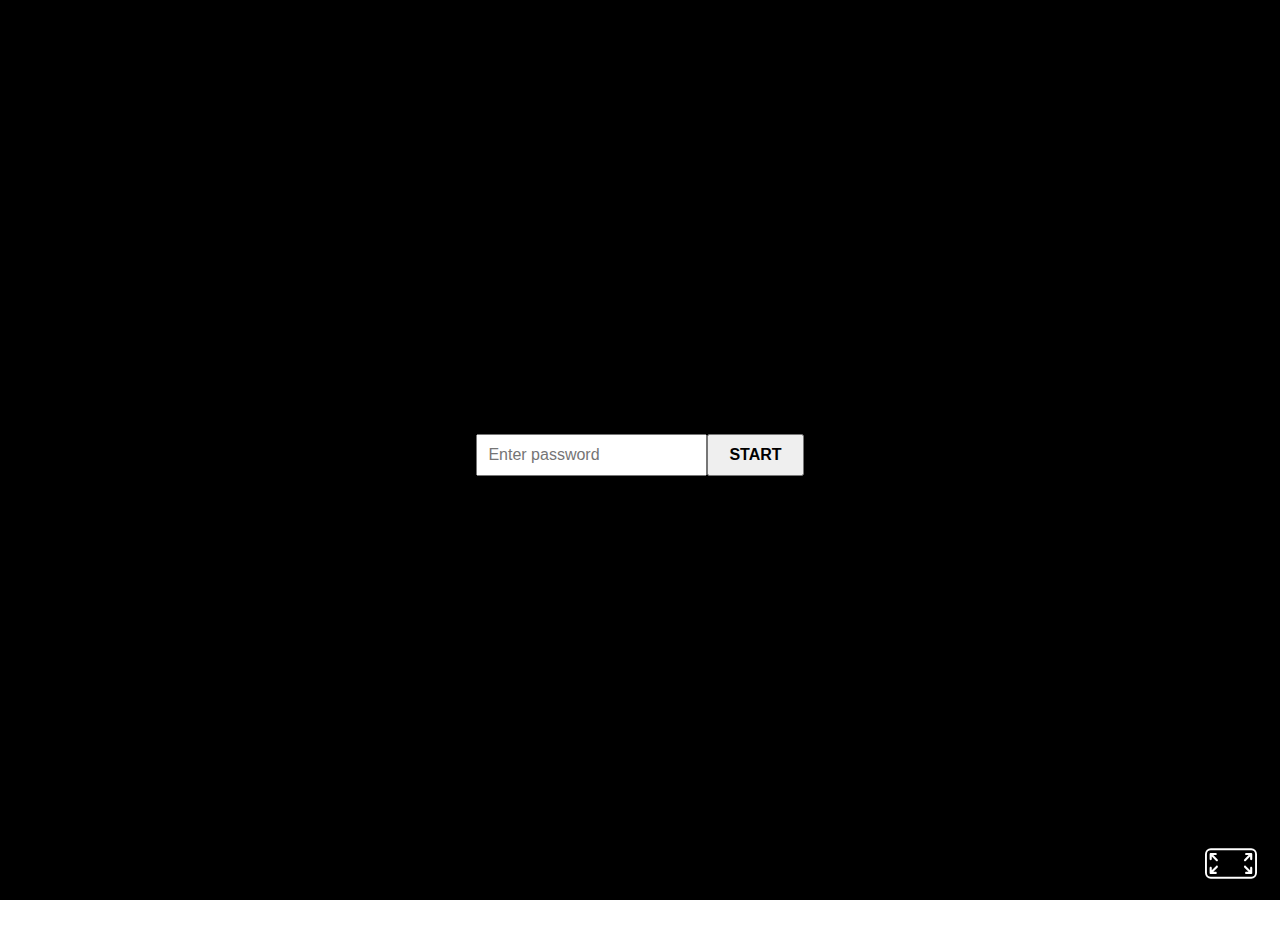
==== commit 9e8f0028: "03" ====
--- a/index.html
+++ b/index.html
@@ -17,7 +17,7 @@
 
 <body style='margin : 0px; overflow: hidden;'>
 
-    <!-- <script src="script/password.js"></script> -->
+    <script src="script/password.js"></script>
 
 
     <div id="popup-bg" class="flex">
